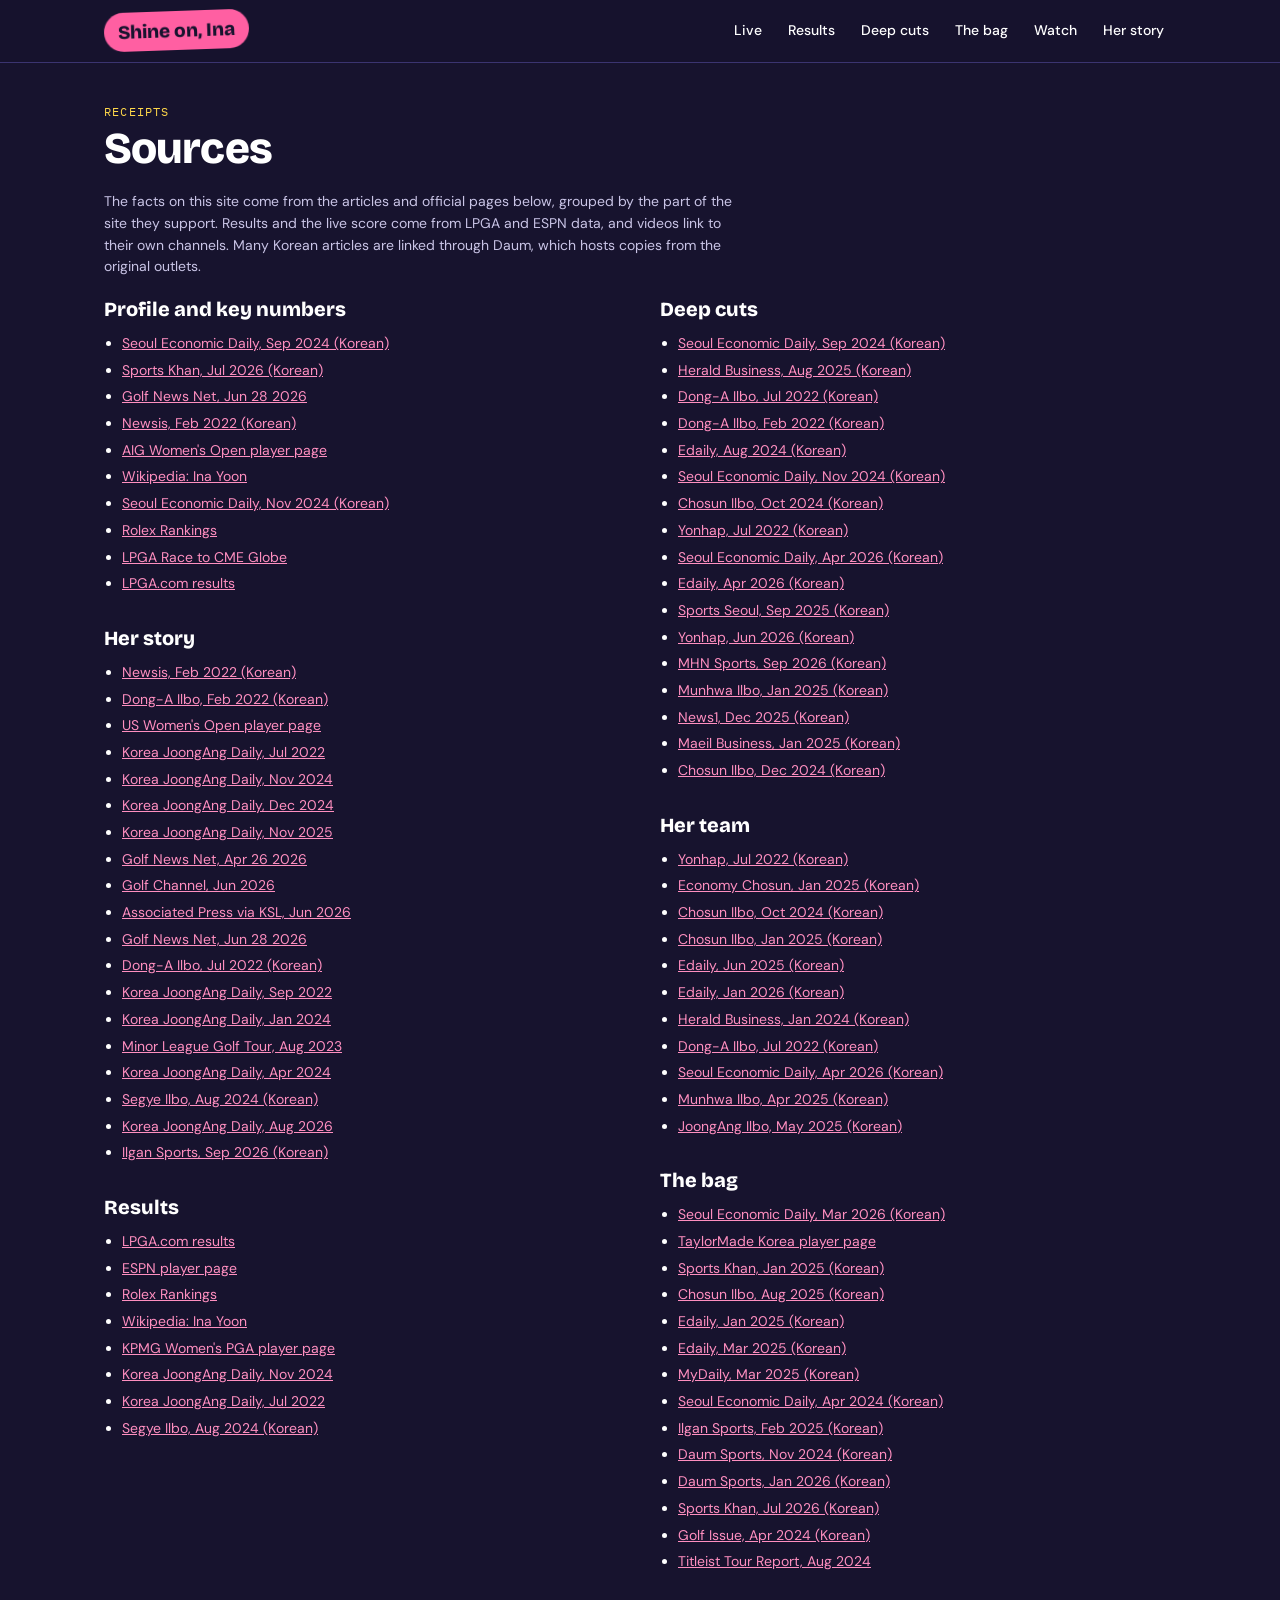
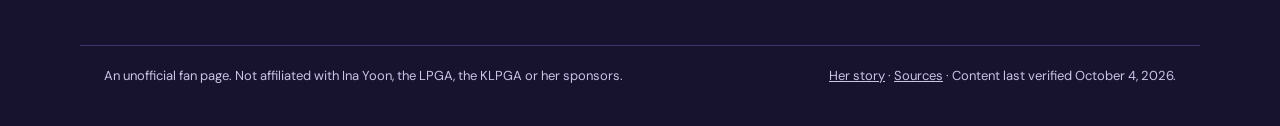
==== sources.html @ 084b64d8 "Add files via upload Site v2" ====
<!doctype html>
<html lang="en">
<head>
<meta charset="utf-8">
<meta name="viewport" content="width=device-width, initial-scale=1">
<title>Sources: Ina Yoon Fan Page</title>
<meta name="description" content="Where the facts on the Ina Yoon fan page come from.">
<link rel="preconnect" href="https://fonts.googleapis.com">
<link rel="preconnect" href="https://fonts.gstatic.com" crossorigin>
<link rel="stylesheet" href="https://fonts.googleapis.com/css2?family=Bricolage+Grotesque:opsz,wght@12..96,600;12..96,800&family=DM+Sans:wght@400;500;700&family=IBM+Plex+Mono:wght@400;500&display=swap">
<link rel="icon" href="assets/favicon.svg" type="image/svg+xml">
<link rel="stylesheet" href="assets/style.css">
</head>
<body>
<a class="skip" href="#main">Skip to content</a>

<header class="top">
  <div class="wrap top-in">
    <a class="brand" href="index.html" aria-label="Ina Yoon fan page, home">Shine on, Ina</a>
    <nav aria-label="Sections">
      <a href="index.html#live">Live</a>
      <a href="index.html#results">Results</a>
      <a href="index.html#deep-cuts">Deep cuts</a>
      <a href="index.html#bag">The bag</a>
      <a href="index.html#watch">Watch</a>
      <a href="story.html">Her story</a>
    </nav>
  </div>
</header>

<main id="main">
  <section class="wrap sec first">
    <div class="sec-head"><p class="label">Receipts</p><h1 class="page-title">Sources</h1></div>
    <p class="asof">The facts on this site come from the articles and official pages below, grouped by the part of the site they support. Results and the live score come from LPGA and ESPN data, and videos link to their own channels. Many Korean articles are linked through Daum, which hosts copies from the original outlets.</p>
    <div class="sgroups" id="source-groups"></div>
  </section>
</main>

<footer class="wrap foot">
  <p>An unofficial fan page. Not affiliated with Ina Yoon, the LPGA, the KLPGA or her sponsors.</p>
  <p><a href="story.html">Her story</a> &middot; <a href="sources.html">Sources</a> &middot; <span id="verified"></span></p>
</footer>

<script src="data/content.js"></script>
<script src="assets/app.js"></script>
</body>
</html>
---- assets/style.css ----
:root {
  --ink: #17132E;
  --panel: #221D45;
  --panel-2: #2C2658;
  --line: #3B3470;
  --text: #FFFFFF;
  --muted: #C9C4E6;
  --pink: #FF5FA2;
  --pink-soft: #FF8FC0;
  --yellow: #FFD84A;
  --display: "Bricolage Grotesque", "Arial Narrow", sans-serif;
  --body: "DM Sans", "Segoe UI", sans-serif;
  --mono: "IBM Plex Mono", "Consolas", monospace;
  --r: 16px;
}
* { box-sizing: border-box; }
html { scroll-behavior: smooth; scroll-padding-top: 76px; }
body { margin: 0; background: var(--ink); color: var(--text); font-family: var(--body); font-size: 16px; line-height: 1.55; -webkit-font-smoothing: antialiased; }
a { color: var(--pink-soft); }
a:hover { color: #fff; }
:focus-visible { outline: 3px solid var(--yellow); outline-offset: 2px; border-radius: 4px; }
.wrap { max-width: 1120px; margin: 0 auto; padding-left: 24px; padding-right: 24px; }
.skip { position: absolute; left: -999px; top: 8px; background: var(--yellow); color: var(--ink); padding: 8px 14px; border-radius: 8px; z-index: 20; }
.skip:focus { left: 8px; }

/* Header */
.top { position: sticky; top: 0; z-index: 10; background: rgba(23, 19, 46, 0.94); border-bottom: 1px solid var(--line); backdrop-filter: blur(6px); }
.top-in { display: flex; flex-wrap: wrap; gap: 8px 16px; align-items: center; justify-content: space-between; padding-top: 10px; padding-bottom: 10px; }
.brand { font-family: var(--display); font-weight: 800; font-size: 19px; background: var(--pink); color: var(--ink); padding: 5px 14px; border-radius: 999px; transform: rotate(-2deg); text-decoration: none; }
.brand:hover { color: var(--ink); transform: rotate(0deg); }
.top nav { display: flex; flex-wrap: wrap; gap: 2px; }
.top nav a { color: var(--text); text-decoration: none; font-size: 14px; font-weight: 500; padding: 10px 12px; border-radius: 999px; }
.top nav a:hover { background: var(--panel-2); }

/* Intro: deliberately compact, information first */
.intro { display: grid; grid-template-columns: minmax(0, 1.15fr) minmax(0, 1fr); gap: 32px; padding-top: 40px; padding-bottom: 24px; align-items: start; }
.kicker, .label { font-family: var(--mono); font-size: 12px; letter-spacing: 0.1em; text-transform: uppercase; color: var(--yellow); margin: 0; }
h1 { font-family: var(--display); font-weight: 800; font-size: clamp(38px, 5vw, 54px); line-height: 1; letter-spacing: -0.02em; margin: 8px 0 0; }
h1 span { color: var(--pink); }
.quote { font-size: 19px; line-height: 1.5; margin: 16px 0 0; color: var(--text); max-width: 34em; }
.facts { display: grid; grid-template-columns: repeat(2, minmax(0, 1fr)); gap: 12px 24px; margin: 24px 0 0; padding-top: 16px; border-top: 1px solid var(--line); }
.facts dt { font-family: var(--mono); font-size: 11px; letter-spacing: 0.1em; text-transform: uppercase; color: var(--muted); }
.facts dd { margin: 2px 0 0; font-size: 15px; font-weight: 500; }

/* Live card */
.live { background: var(--pink); color: var(--ink); border-radius: var(--r); padding: 24px; }
.live .badge { display: inline-flex; align-items: center; gap: 8px; background: var(--ink); color: var(--yellow); font-family: var(--mono); font-size: 12px; letter-spacing: 0.08em; text-transform: uppercase; padding: 5px 12px; border-radius: 999px; }
.live .dot { width: 8px; height: 8px; border-radius: 50%; background: var(--yellow); }
.live .dot.on { animation: pulse 1.6s infinite; }
@keyframes pulse { 50% { opacity: 0.25; } }
@media (prefers-reduced-motion: reduce) { .live .dot.on { animation: none; } html { scroll-behavior: auto; } }
.live h2 { font-family: var(--display); font-weight: 800; font-size: 28px; line-height: 1.1; margin: 12px 0 2px; letter-spacing: -0.01em; }
.live .where { font-size: 14px; font-weight: 500; margin: 0; }
.live .nums { display: grid; grid-template-columns: repeat(3, minmax(0, 1fr)); gap: 8px; margin-top: 16px; }
.live .num { background: var(--ink); color: var(--text); border-radius: 12px; padding: 12px 8px; text-align: center; }
.live .num b { display: block; font-family: var(--display); font-weight: 800; font-size: 34px; line-height: 1.05; font-variant-numeric: tabular-nums; }
.live .num.hi b { color: var(--yellow); }
.live .num.sm b { font-size: 24px; line-height: 1.5; white-space: nowrap; }
.live .num span { display: block; font-family: var(--mono); font-size: 10.5px; line-height: 1.4; letter-spacing: 0.06em; text-transform: uppercase; color: var(--muted); }
.live .rounds { font-family: var(--mono); font-size: 14px; margin: 14px 0 0; }
.live .meta { font-size: 13px; margin: 12px 0 0; display: flex; flex-wrap: wrap; gap: 4px 16px; justify-content: space-between; }
.live a { color: var(--ink); font-weight: 700; }

/* Stats */
.stats { display: grid; grid-template-columns: repeat(4, minmax(0, 1fr)); gap: 12px; padding-top: 8px; }
.stat { background: var(--panel); border: 1px solid var(--line); border-radius: var(--r); padding: 18px 20px; }
.stat b { display: block; font-family: var(--display); font-weight: 800; font-size: 40px; line-height: 1; font-variant-numeric: tabular-nums; }
.stat.yellow b { color: var(--yellow); }
.stat.pink b { color: var(--pink-soft); }
.stat .k { font-size: 14px; margin-top: 6px; }
.stat .n { font-size: 12px; color: var(--muted); }

/* Sections */
.sec { padding-top: 72px; }
.sec-head { margin-bottom: 20px; }
h2 { font-family: var(--display); font-weight: 800; font-size: clamp(28px, 4vw, 38px); line-height: 1.05; letter-spacing: -0.02em; margin: 6px 0 0; }
h3.sub { font-family: var(--display); font-weight: 800; font-size: 24px; margin: 40px 0 16px; }
.asof { color: var(--muted); font-size: 14px; margin: 0 0 16px; max-width: 46em; }
.via { font-size: 12.5px; margin: 10px 0 0; opacity: 0.8; }
.via a { color: inherit; }
.src a { display: inline-block; min-width: 22px; text-align: center; margin-right: 4px; padding: 1px 5px; border: 1px solid currentColor; border-radius: 6px; font-family: var(--mono); font-size: 11px; text-decoration: none; opacity: 0.85; }
.src a:hover { opacity: 1; }

/* Story */
.story { display: grid; grid-template-columns: minmax(0, 1fr) minmax(0, 1fr); gap: 40px; align-items: start; }
.bio p { margin: 0 0 6px; font-size: 16.5px; }
.bio .src { margin: 0 0 18px; }
.timeline { list-style: none; margin: 0; padding: 0; border-left: 2px solid var(--line); }
.timeline li { position: relative; padding: 0 0 18px 22px; }
.timeline li::before { content: ""; position: absolute; left: -7px; top: 6px; width: 12px; height: 12px; border-radius: 50%; background: var(--pink); border: 2px solid var(--ink); }
.timeline .y { font-family: var(--mono); font-size: 12px; letter-spacing: 0.08em; text-transform: uppercase; color: var(--yellow); }
.timeline p { margin: 2px 0 0; font-size: 15px; }
.timeline .src { margin-top: 4px; }

/* Results */
.tabs { display: flex; flex-wrap: wrap; gap: 8px; margin-bottom: 16px; }
.tabs button { font: inherit; font-weight: 700; font-size: 14px; color: var(--text); background: var(--panel); border: 1px solid var(--line); border-radius: 999px; padding: 10px 18px; min-height: 44px; cursor: pointer; }
.tabs button:hover { background: var(--panel-2); }
.tabs button[aria-selected="true"] { background: var(--yellow); color: var(--ink); border-color: var(--yellow); }
.panel { background: var(--panel); border: 1px solid var(--line); border-radius: var(--r); padding: 8px 20px 16px; }
.scroll { overflow-x: auto; }
table { width: 100%; border-collapse: collapse; font-size: 15px; min-width: 640px; }
th { text-align: left; font-family: var(--mono); font-weight: 500; font-size: 11px; letter-spacing: 0.1em; text-transform: uppercase; color: var(--muted); padding: 12px 10px; border-bottom: 2px solid var(--line); }
td { padding: 11px 10px; border-bottom: 1px solid var(--line); vertical-align: baseline; }
tr:last-child td { border-bottom: 0; }
td.num, th.num { text-align: right; font-variant-numeric: tabular-nums; }
td.fin { font-family: var(--display); font-weight: 800; font-size: 19px; white-space: nowrap; }
td.fin.hi { color: var(--yellow); }
td.fin.cut { color: var(--muted); font-size: 15px; font-family: var(--mono); font-weight: 500; }
td.fin.now { color: var(--pink-soft); font-size: 14px; font-family: var(--mono); font-weight: 500; }
td.rd { font-family: var(--mono); font-size: 14px; color: var(--muted); white-space: nowrap; }
td.date { color: var(--muted); white-space: nowrap; font-size: 14px; }
.maj { font-family: var(--mono); font-size: 10px; letter-spacing: 0.1em; color: var(--ink); background: var(--pink); border-radius: 4px; padding: 2px 6px; margin-left: 6px; vertical-align: 2px; }
.panel .note { font-size: 13px; color: var(--muted); margin: 12px 0 0; }
.wins { display: grid; grid-template-columns: repeat(2, minmax(0, 1fr)); gap: 12px; margin: 12px 0; }
.win { background: var(--panel-2); border-radius: 12px; padding: 16px; }
.win h4 { font-family: var(--display); font-weight: 800; font-size: 20px; margin: 4px 0; }
.win .d { font-family: var(--mono); font-size: 12px; color: var(--yellow); letter-spacing: 0.08em; text-transform: uppercase; }
.win p { margin: 0; font-size: 14px; color: var(--muted); }

/* Deep cuts */
.cuts { columns: 3 280px; column-gap: 14px; }
.cut { break-inside: avoid; margin: 0 0 14px; background: var(--panel); border: 1px solid var(--line); border-radius: var(--r); padding: 20px; }
.cut .tag { font-family: var(--mono); font-size: 11px; letter-spacing: 0.1em; text-transform: uppercase; color: var(--yellow); }
.cut h3 { font-family: var(--display); font-weight: 800; font-size: 22px; line-height: 1.12; margin: 6px 0 8px; }
.cut p { margin: 0; font-size: 15px; }
.cut.yellow { background: var(--yellow); border-color: var(--yellow); color: var(--ink); }
.cut.pink { background: var(--pink); border-color: var(--pink); color: var(--ink); }
.cut.white { background: #fff; border-color: #fff; color: var(--ink); }
.cut.yellow .tag, .cut.pink .tag, .cut.white .tag, .cut.yellow .src, .cut.pink .src, .cut.white .src { color: var(--ink); }
.cut.yellow a, .cut.pink a, .cut.white a { color: var(--ink); }
.team { display: grid; grid-template-columns: repeat(3, minmax(0, 1fr)); gap: 12px; }
.mate { border-top: 2px solid var(--pink); padding-top: 12px; }
.mate .role { font-family: var(--mono); font-size: 11px; letter-spacing: 0.1em; text-transform: uppercase; color: var(--muted); }
.mate h4 { font-family: var(--display); font-weight: 800; font-size: 19px; margin: 2px 0 4px; }
.mate p { margin: 0; font-size: 14px; color: var(--muted); }

/* Bag */
.bag { display: grid; grid-template-columns: minmax(0, 1fr) minmax(0, 1fr); gap: 24px; align-items: start; }
.bag-list { background: var(--panel); border: 1px solid var(--line); border-radius: var(--r); padding: 4px 20px; }
.club { display: grid; grid-template-columns: 110px minmax(0, 1fr); gap: 12px; padding: 14px 0; border-bottom: 1px solid var(--line); }
.club:last-child { border-bottom: 0; }
.club .slot { font-family: var(--mono); font-size: 11px; letter-spacing: 0.1em; text-transform: uppercase; color: var(--muted); padding-top: 4px; }
.club .item { font-weight: 700; font-size: 16px; }
.club.unknown .item { color: var(--muted); font-weight: 500; font-style: italic; }
.club .cn { font-size: 13px; color: var(--muted); margin: 2px 0 0; }
.club .src { margin-top: 4px; }
.bag-story article { margin-bottom: 22px; }
.bag-story h3 { font-family: var(--display); font-weight: 800; font-size: 20px; margin: 0 0 6px; }
.bag-story p { margin: 0; font-size: 15px; }
.bag-extra { display: grid; grid-template-columns: minmax(0, 1fr) minmax(0, 1fr); gap: 24px; margin-top: 24px; align-items: start; }
.dist { background: var(--panel); border: 1px solid var(--line); border-radius: var(--r); padding: 16px 20px; }
.dist h3 { font-family: var(--display); font-weight: 800; font-size: 18px; margin: 0 0 8px; }
.dist .row { display: flex; justify-content: space-between; gap: 12px; padding: 7px 0; border-bottom: 1px solid var(--line); font-size: 14px; }
.dist .row:last-of-type { border-bottom: 0; }
.dist .row span:first-child { font-family: var(--mono); font-size: 12px; color: var(--muted); letter-spacing: 0.06em; text-transform: uppercase; }
details { background: var(--panel); border: 1px solid var(--line); border-radius: var(--r); padding: 14px 20px; }
summary { cursor: pointer; font-weight: 700; min-height: 28px; }
details ul { margin: 12px 0 0; padding-left: 18px; font-size: 14px; color: var(--muted); }

/* Videos */
.videos { display: grid; grid-template-columns: repeat(3, minmax(0, 1fr)); gap: 16px; }
.vid .frame { position: relative; aspect-ratio: 16 / 9; border-radius: 12px; overflow: hidden; background: var(--panel-2); }
.vid button { all: unset; cursor: pointer; display: block; width: 100%; height: 100%; position: relative; }
.vid button:focus-visible { outline: 3px solid var(--yellow); outline-offset: -3px; }
.vid img { width: 100%; height: 100%; object-fit: cover; display: block; }
.vid .play { position: absolute; left: 12px; bottom: 12px; background: var(--pink); color: var(--ink); font-weight: 700; font-size: 13px; padding: 6px 12px; border-radius: 999px; display: inline-flex; align-items: center; gap: 6px; }
.vid iframe { position: absolute; inset: 0; width: 100%; height: 100%; border: 0; }
.vid h4 { font-size: 15px; font-weight: 700; margin: 10px 0 2px; }
.vid p { margin: 0; font-size: 13px; color: var(--muted); }
.vid p a { font-size: 12px; }
.links { display: grid; grid-template-columns: repeat(3, minmax(0, 1fr)); gap: 12px; }
.link { display: block; background: var(--panel); border: 1px solid var(--line); border-radius: var(--r); padding: 16px 18px; text-decoration: none; color: var(--text); }
.link:hover { border-color: var(--pink); color: var(--text); }
.link b { display: block; font-size: 15px; }
.link span { font-size: 13px; color: var(--muted); }

/* Sources and footer */
.sources { columns: 2 320px; column-gap: 32px; padding-left: 24px; font-size: 13px; color: var(--muted); margin: 0; }
.sources li { margin-bottom: 6px; break-inside: avoid; }
.foot { margin-top: 72px; padding-top: 20px; padding-bottom: 40px; border-top: 1px solid var(--line); font-size: 13px; color: var(--muted); display: flex; flex-wrap: wrap; gap: 8px 24px; justify-content: space-between; }
.foot p { margin: 0; }

@media (max-width: 860px) {
  .intro, .story, .bag, .bag-extra { grid-template-columns: minmax(0, 1fr); }
  .stats { grid-template-columns: repeat(2, minmax(0, 1fr)); }
  .videos, .links, .team { grid-template-columns: repeat(2, minmax(0, 1fr)); }
  .sec { padding-top: 56px; }
}
@media (max-width: 560px) {
  .wrap { padding-left: 16px; padding-right: 16px; }
  .videos, .links, .team, .wins { grid-template-columns: minmax(0, 1fr); }
  .top nav a { padding: 10px 9px; font-size: 13px; }
  .top { position: static; }
  .stat b { font-size: 32px; }
  .live .num b { font-size: 28px; }
  .club { grid-template-columns: 84px minmax(0, 1fr); }
}

/* v2: photo slot, story and sources pages */
.intro-text { display: grid; grid-template-columns: auto minmax(0, 1fr); gap: 20px 24px; align-items: start; }
.intro-text .facts { grid-column: 1 / -1; margin-top: 4px; }
.photo { margin: 0; width: 168px; }
figure[hidden], .photo[hidden] { display: none; }
.photo img { display: block; width: 100%; aspect-ratio: 1 / 1; object-fit: cover; border-radius: var(--r); box-shadow: 8px 8px 0 var(--pink); }
.photo.tall { width: 100%; max-width: 240px; float: right; margin: 4px 0 20px 28px; }
.photo.tall img { aspect-ratio: auto; box-shadow: 8px 8px 0 var(--yellow); }
.photo figcaption { font-size: 11px; color: var(--muted); margin-top: 14px; }
.more { margin: 14px 0 0; font-size: 15px; font-weight: 700; }
.sec.first { padding-top: 40px; }
h1.page-title { font-size: clamp(30px, 4.5vw, 44px); margin-top: 6px; }
.top nav a[aria-current="page"] { background: var(--panel-2); }
.vid .vdate { display: block; font-family: var(--mono); font-size: 11px; letter-spacing: 0.08em; text-transform: uppercase; color: var(--yellow); margin-top: 10px; }
.vid h4 { margin-top: 2px; }
.sgroups { columns: 2 320px; column-gap: 40px; }
.sgroup { break-inside: avoid; margin-bottom: 28px; }
.sgroup h3 { font-family: var(--display); font-weight: 800; font-size: 20px; margin: 0 0 8px; }
.sgroup ul { margin: 0; padding-left: 18px; font-size: 14px; }
.sgroup li { margin-bottom: 5px; }
.foot a { color: var(--muted); }
@media (max-width: 560px) {
  .photo { width: 104px; }
  .photo img { box-shadow: 5px 5px 0 var(--pink); }
  .intro-text { gap: 16px; }
  .photo.tall { max-width: 150px; margin-left: 16px; }
}
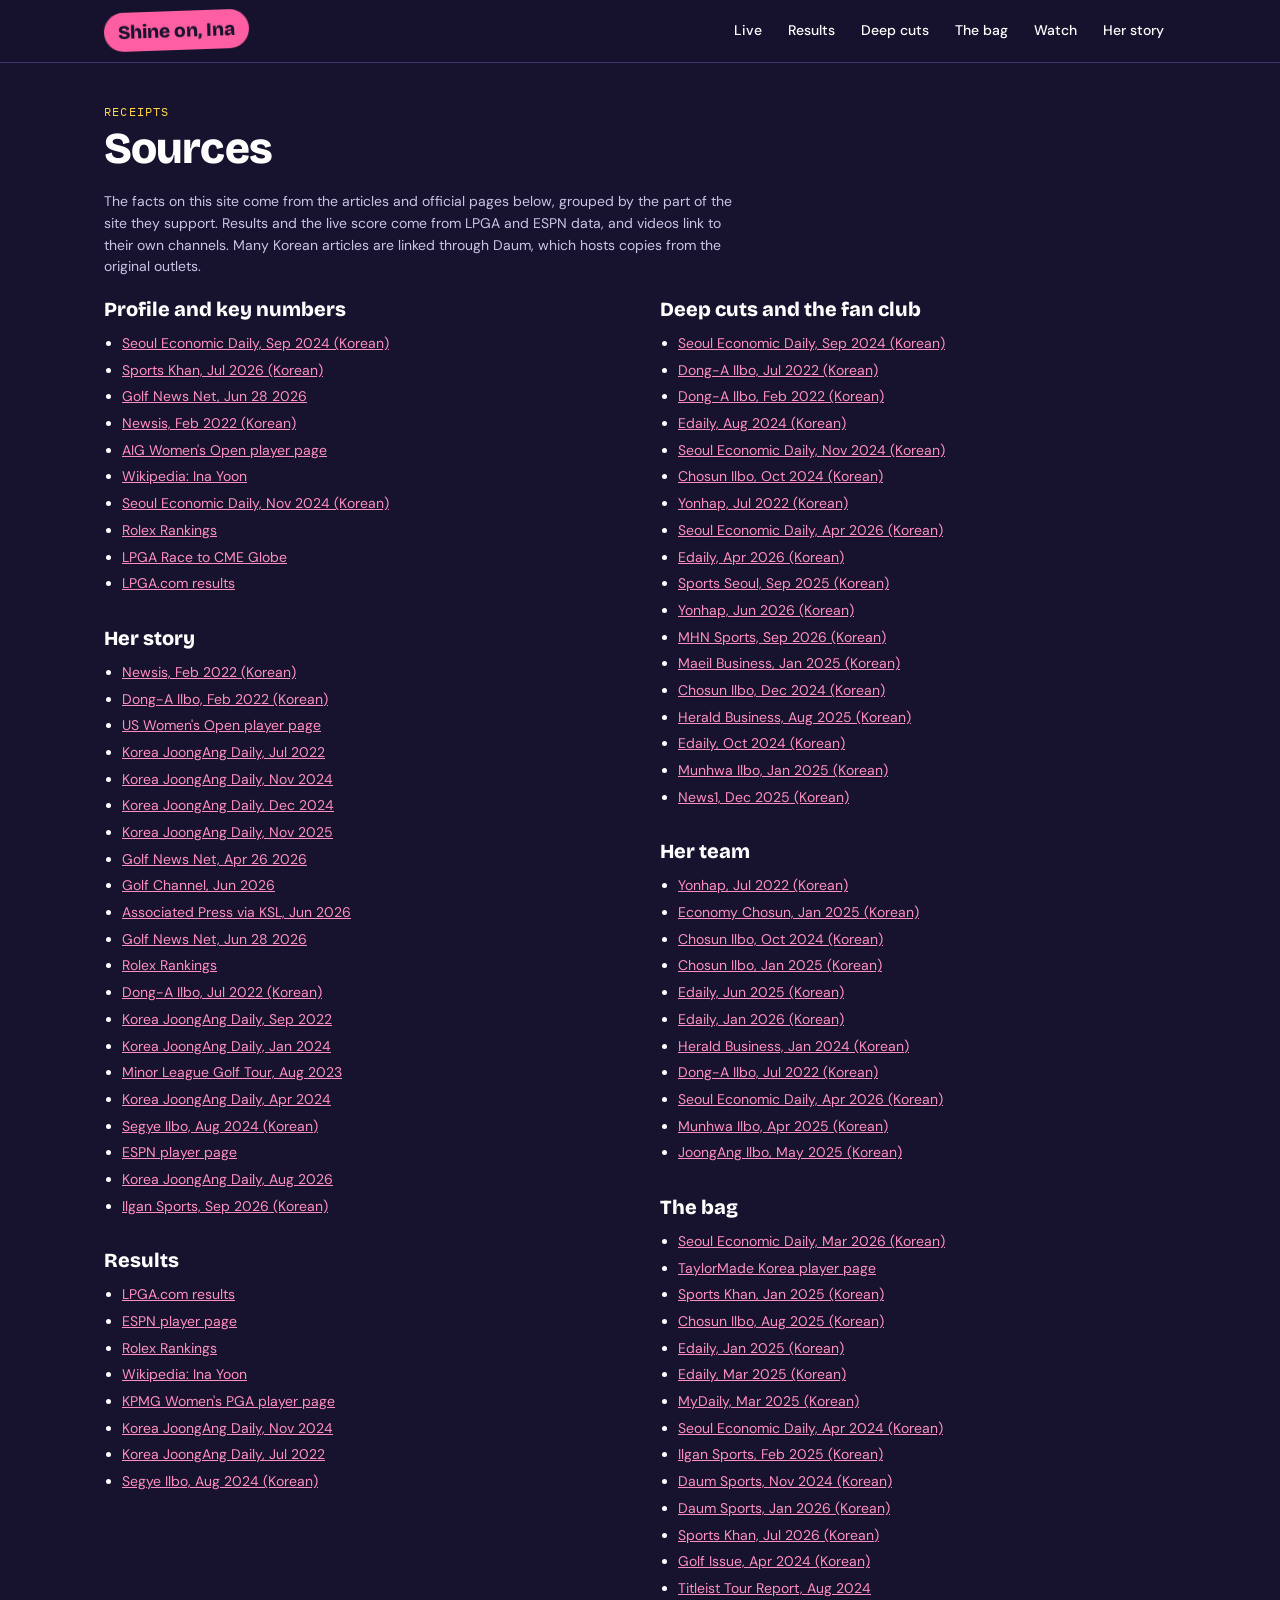
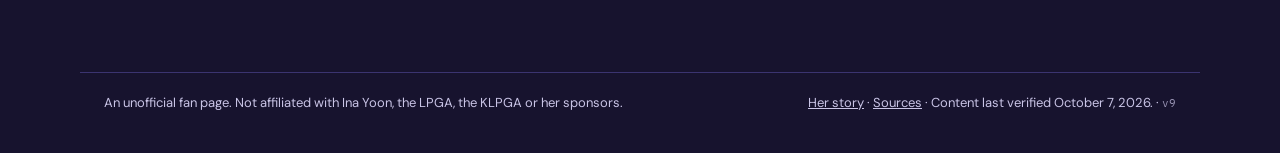
==== commit 5227e55c: "Add files via upload" ====
--- a/sources.html
+++ b/sources.html
@@ -38,7 +38,7 @@
 
 <footer class="wrap foot">
   <p>An unofficial fan page. Not affiliated with Ina Yoon, the LPGA, the KLPGA or her sponsors.</p>
-  <p><a href="story.html">Her story</a> &middot; <a href="sources.html">Sources</a> &middot; <span id="verified"></span></p>
+  <p><a href="story.html">Her story</a> &middot; <a href="sources.html">Sources</a> &middot; <span id="verified"></span> &middot; <span id="ver"></span></p>
 </footer>
 
 <script src="data/content.js"></script>
--- a/assets/style.css
+++ b/assets/style.css
@@ -53,9 +53,11 @@
 .live .where { font-size: 14px; font-weight: 500; margin: 0; }
 .live .nums { display: grid; grid-template-columns: repeat(3, minmax(0, 1fr)); gap: 8px; margin-top: 16px; }
 .live .num { background: var(--ink); color: var(--text); border-radius: 12px; padding: 12px 8px; text-align: center; }
-.live .num b { display: block; font-family: var(--display); font-weight: 800; font-size: 34px; line-height: 1.05; font-variant-numeric: tabular-nums; }
+.live .num { container-type: inline-size; min-width: 0; overflow: hidden; }
+.live .num b { display: block; font-family: var(--display); font-weight: 800; font-size: 28px; font-size: min(34px, 34cqw); line-height: 1.05; font-variant-numeric: tabular-nums; white-space: nowrap; }
 .live .num.hi b { color: var(--yellow); }
-.live .num.sm b { font-size: 24px; line-height: 1.5; white-space: nowrap; }
+/* The tee time is the longest value a tile holds ("10:55 PM"), so it scales with the tile width */
+.live .num.sm b { font-size: 15px; font-size: min(24px, 19cqw); line-height: 1.5; }
 .live .num span { display: block; font-family: var(--mono); font-size: 10.5px; line-height: 1.4; letter-spacing: 0.06em; text-transform: uppercase; color: var(--muted); }
 .live .rounds { font-family: var(--mono); font-size: 14px; margin: 14px 0 0; }
 .live .meta { font-size: 13px; margin: 12px 0 0; display: flex; flex-wrap: wrap; gap: 4px 16px; justify-content: space-between; }
@@ -193,7 +195,6 @@
   .top nav a { padding: 10px 9px; font-size: 13px; }
   .top { position: static; }
   .stat b { font-size: 32px; }
-  .live .num b { font-size: 28px; }
   .club { grid-template-columns: 84px minmax(0, 1fr); }
 }
 
@@ -224,3 +225,45 @@
   .intro-text { gap: 16px; }
   .photo.tall { max-width: 150px; margin-left: 16px; }
 }
+
+/* v3: fan club shout-out */
+.fan { display: grid; grid-template-columns: minmax(0, 1.4fr) minmax(0, 1fr); gap: 28px; align-items: center; margin-top: 14px; padding: 28px; border: 2px solid var(--pink); border-radius: var(--r); background: var(--panel); }
+.fan .tag { font-family: var(--mono); font-size: 11px; letter-spacing: 0.1em; text-transform: uppercase; color: var(--pink-soft); }
+.fan h3 { font-family: var(--display); font-weight: 800; font-size: 26px; line-height: 1.1; margin: 6px 0 10px; }
+.fan p { margin: 0 0 10px; font-size: 15.5px; }
+.fan-tiles { display: grid; gap: 10px; }
+.fan-tile { background: var(--panel-2); border-radius: 12px; padding: 14px 16px; }
+.fan-tile b { display: block; font-family: var(--display); font-weight: 800; font-size: 28px; line-height: 1.05; color: var(--yellow); }
+.fan-tile .k { display: block; font-size: 14px; margin-top: 4px; }
+.fan-tile .n { display: block; font-size: 12px; color: var(--muted); }
+@media (max-width: 860px) { .fan { grid-template-columns: minmax(0, 1fr); padding: 20px; } }
+
+/* v5: keep the menu on one line on phones */
+@media (max-width: 560px) {
+  .top-in { flex-wrap: wrap; }
+  .top nav { flex: 1 1 100%; flex-wrap: nowrap; justify-content: space-between; gap: 0; overflow-x: auto; scrollbar-width: none; }
+  .top nav::-webkit-scrollbar { display: none; }
+  .top nav a { white-space: nowrap; padding: 10px 6px; font-size: 13px; }
+}
+@media (max-width: 380px) { .top nav a { font-size: 12px; padding: 10px 5px; } }
+
+/* v6: cheer button */
+.cheer { display: flex; flex-wrap: wrap; align-items: center; gap: 12px 20px; margin: 0 0 16px; padding: 14px 18px; background: var(--panel); border: 1px solid var(--line); border-radius: var(--r); }
+.cheer[hidden] { display: none; }
+.cheer-btn { position: relative; font: inherit; font-family: var(--display); font-weight: 800; font-size: 17px; color: var(--ink); background: var(--pink); border: 0; border-radius: 999px; padding: 12px 22px; min-height: 46px; cursor: pointer; display: inline-flex; align-items: center; gap: 10px; transition: transform 0.12s ease; }
+.cheer-btn:hover { background: var(--pink-soft); }
+.cheer-btn:active { transform: scale(0.95); }
+.cheer-btn:disabled { cursor: default; opacity: 0.85; }
+.cheer-btn .spark { width: 10px; height: 10px; border-radius: 50%; background: var(--yellow); box-shadow: 0 0 0 3px var(--ink); }
+.fx { position: fixed; inset: 0; pointer-events: none; z-index: 50; overflow: hidden; }
+.fx-p { position: absolute; border-radius: 50%; background: currentColor; opacity: 0; will-change: transform, opacity; }
+.fx-p.ring { background: transparent; border: 2px solid currentColor; }
+.cheer-text { flex: 1 1 220px; min-width: 0; }
+.cheer-count { margin: 0; font-weight: 700; font-size: 16px; font-variant-numeric: tabular-nums; }
+.cheer-note { margin: 2px 0 0; font-size: 13px; color: var(--muted); min-height: 1.3em; }
+
+/* v9: countdown and last-result line on the live card */
+.live .cd .num b { color: var(--yellow); }
+.live .cd-note { font-size: 12.5px; margin: 10px 0 0; }
+.live .last { font-size: 14px; font-weight: 500; margin: 12px 0 0; padding-top: 12px; border-top: 1px solid rgba(23, 19, 46, 0.25); }
+#ver { font-family: var(--mono); font-size: 11px; opacity: 0.75; }
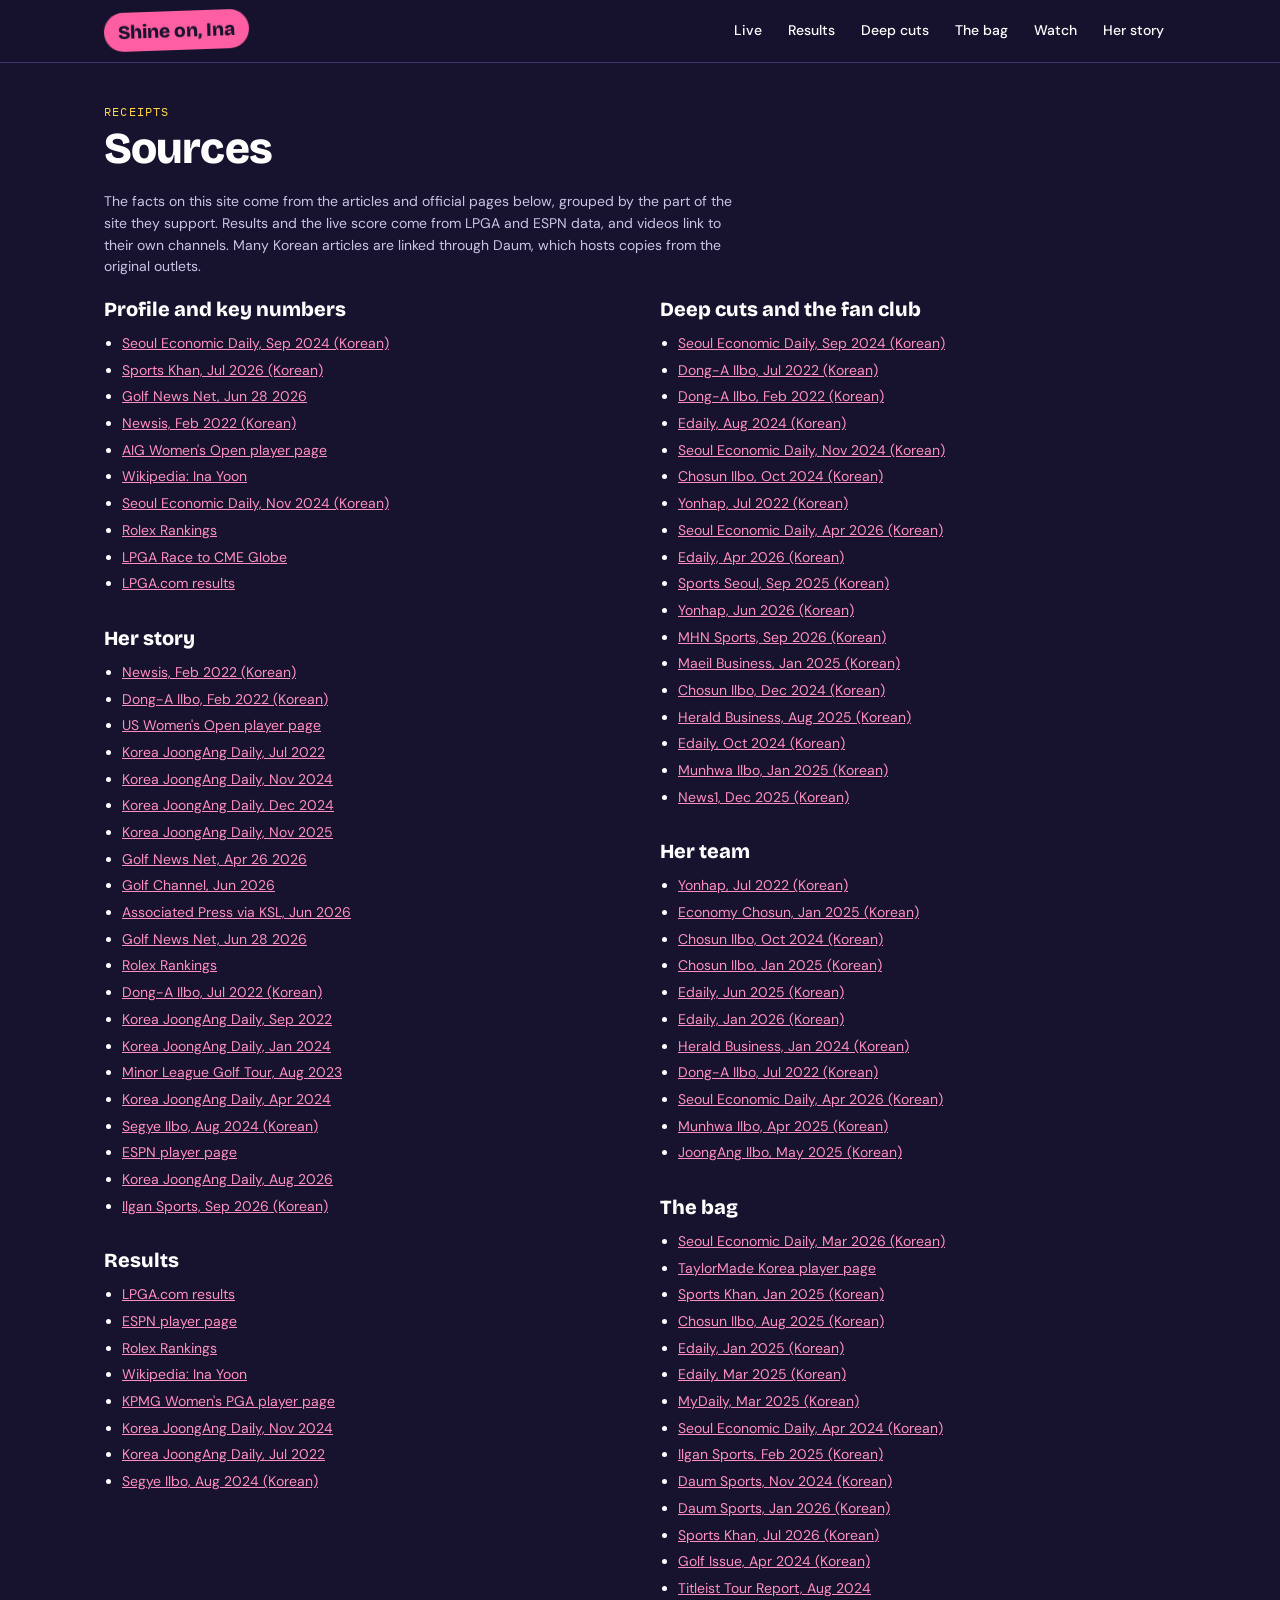
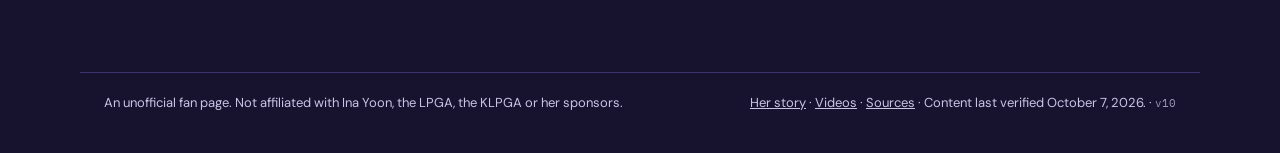
==== commit 0524ec8f: "Add files via upload" ====
--- a/sources.html
+++ b/sources.html
@@ -38,7 +38,7 @@
 
 <footer class="wrap foot">
   <p>An unofficial fan page. Not affiliated with Ina Yoon, the LPGA, the KLPGA or her sponsors.</p>
-  <p><a href="story.html">Her story</a> &middot; <a href="sources.html">Sources</a> &middot; <span id="verified"></span> &middot; <span id="ver"></span></p>
+  <p><a href="story.html">Her story</a> &middot; <a href="videos.html">Videos</a> &middot; <a href="sources.html">Sources</a> &middot; <span id="verified"></span> &middot; <span id="ver"></span></p>
 </footer>
 
 <script src="data/content.js"></script>
--- a/assets/style.css
+++ b/assets/style.css
@@ -267,3 +267,12 @@
 .live .cd-note { font-size: 12.5px; margin: 10px 0 0; }
 .live .last { font-size: 14px; font-weight: 500; margin: 12px 0 0; padding-top: 12px; border-top: 1px solid rgba(23, 19, 46, 0.25); }
 #ver { font-family: var(--mono); font-size: 11px; opacity: 0.75; }
+
+/* v10: favorites row and the all-videos page */
+.videos.four { grid-template-columns: repeat(4, minmax(0, 1fr)); }
+h3.sub.tight { margin-top: 8px; }
+h2.year { font-family: var(--mono); font-weight: 500; font-size: 14px; letter-spacing: 0.12em; color: var(--yellow); margin: 36px 0 14px; padding-bottom: 8px; border-bottom: 1px solid var(--line); }
+h2.year:first-child { margin-top: 8px; }
+#fav-block[hidden] { display: none; }
+@media (max-width: 860px) { .videos.four { grid-template-columns: repeat(2, minmax(0, 1fr)); } }
+@media (max-width: 560px) { .videos.four { grid-template-columns: minmax(0, 1fr); } }
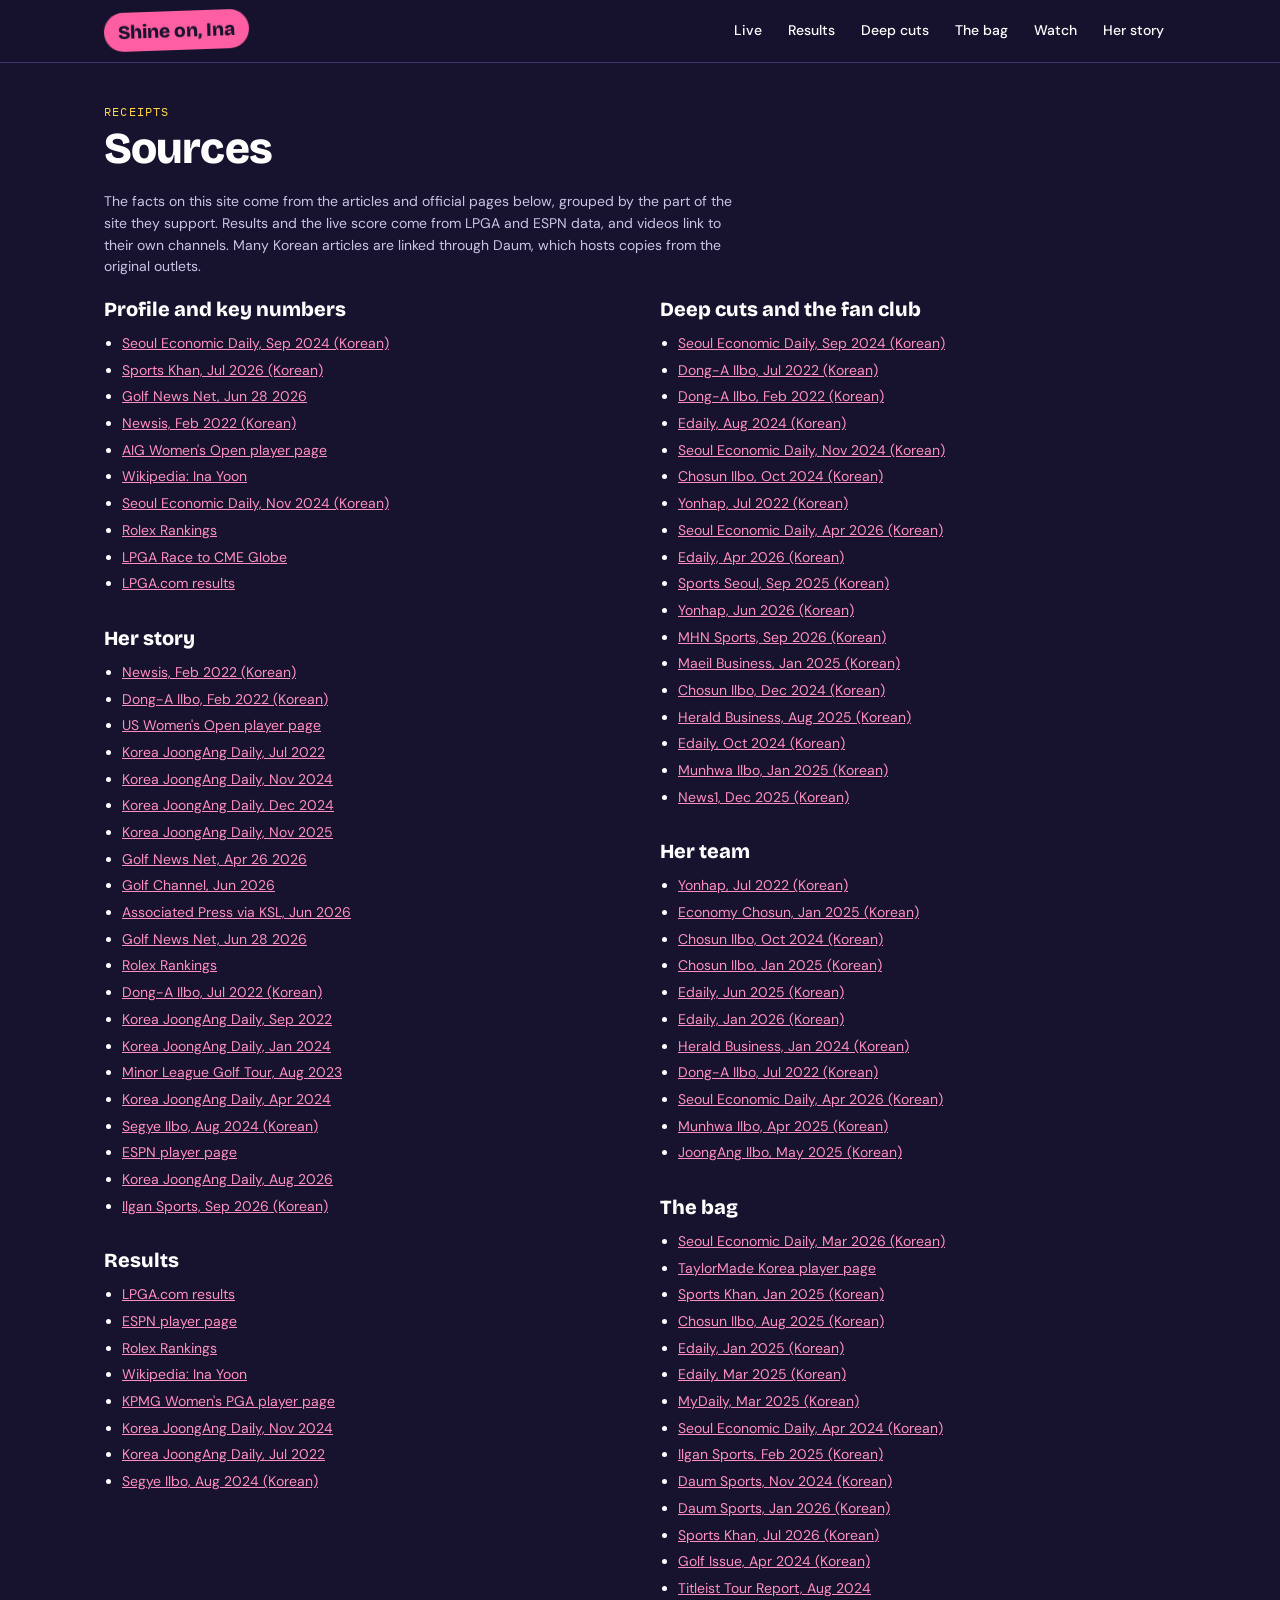
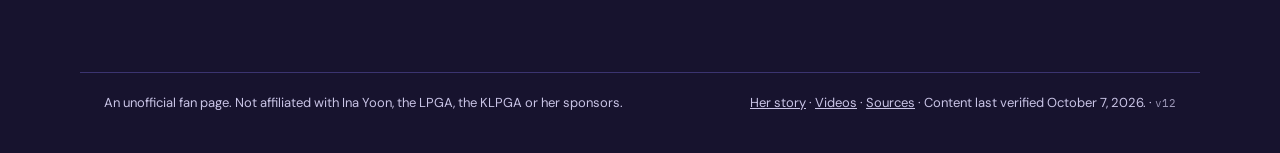
==== commit 33a2ae14: "Add files via upload" ====
--- a/sources.html
+++ b/sources.html
@@ -5,6 +5,20 @@
 <meta name="viewport" content="width=device-width, initial-scale=1">
 <title>Sources: Ina Yoon Fan Page</title>
 <meta name="description" content="Where the facts on the Ina Yoon fan page come from.">
+<link rel="canonical" href="https://yoonshine.com/sources">
+<meta property="og:type" content="website">
+<meta property="og:site_name" content="Shine on, Ina">
+<meta property="og:title" content="Sources: Ina Yoon Fan Page">
+<meta property="og:description" content="Where the facts on the Ina Yoon fan page come from.">
+<meta property="og:url" content="https://yoonshine.com/sources">
+<meta property="og:image" content="https://yoonshine.com/assets/og-card.png">
+<meta property="og:image:width" content="1200">
+<meta property="og:image:height" content="630">
+<meta property="og:image:alt" content="Shine on, Ina: an unofficial fan page for LPGA golfer Ina Yoon">
+<meta name="twitter:card" content="summary_large_image">
+<meta name="twitter:title" content="Sources: Ina Yoon Fan Page">
+<meta name="twitter:description" content="Where the facts on the Ina Yoon fan page come from.">
+<meta name="twitter:image" content="https://yoonshine.com/assets/og-card.png">
 <link rel="preconnect" href="https://fonts.googleapis.com">
 <link rel="preconnect" href="https://fonts.gstatic.com" crossorigin>
 <link rel="stylesheet" href="https://fonts.googleapis.com/css2?family=Bricolage+Grotesque:opsz,wght@12..96,600;12..96,800&family=DM+Sans:wght@400;500;700&family=IBM+Plex+Mono:wght@400;500&display=swap">
--- a/assets/style.css
+++ b/assets/style.css
@@ -247,20 +247,47 @@
 }
 @media (max-width: 380px) { .top nav a { font-size: 12px; padding: 10px 5px; } }
 
-/* v6: cheer button */
-.cheer { display: flex; flex-wrap: wrap; align-items: center; gap: 12px 20px; margin: 0 0 16px; padding: 14px 18px; background: var(--panel); border: 1px solid var(--line); border-radius: var(--r); }
+/* v11: cheer bar (scoreboard, goal, headline) */
+.cheer { display: grid; grid-template-columns: auto minmax(0, 1fr); gap: 18px 32px; align-items: center; margin: 0 0 16px; padding: 18px 24px; background: var(--panel); border: 1px solid var(--line); border-radius: var(--r); }
 .cheer[hidden] { display: none; }
-.cheer-btn { position: relative; font: inherit; font-family: var(--display); font-weight: 800; font-size: 17px; color: var(--ink); background: var(--pink); border: 0; border-radius: 999px; padding: 12px 22px; min-height: 46px; cursor: pointer; display: inline-flex; align-items: center; gap: 10px; transition: transform 0.12s ease; }
-.cheer-btn:hover { background: var(--pink-soft); }
+.cheer-left { display: flex; align-items: center; gap: 22px; }
+.cheer-btn { position: relative; font: inherit; font-family: var(--display); font-weight: 800; font-size: 22px; color: var(--ink); background: var(--pink); border: 0; border-radius: 999px; padding: 14px 28px; min-height: 54px; cursor: pointer; display: inline-flex; align-items: center; gap: 10px; white-space: nowrap; box-shadow: 0 0 0 6px rgba(255, 95, 162, 0.18), 0 0 0 14px rgba(255, 95, 162, 0.07); transition: transform 0.12s ease, box-shadow 0.2s ease; }
+.cheer-btn:hover { background: var(--pink-soft); box-shadow: 0 0 0 7px rgba(255, 95, 162, 0.25), 0 0 0 16px rgba(255, 95, 162, 0.1); }
 .cheer-btn:active { transform: scale(0.95); }
-.cheer-btn:disabled { cursor: default; opacity: 0.85; }
-.cheer-btn .spark { width: 10px; height: 10px; border-radius: 50%; background: var(--yellow); box-shadow: 0 0 0 3px var(--ink); }
+.cheer-btn:disabled { cursor: default; }
+.cheer-btn.spent, .cheer-btn.spent:hover { background: #6E6A8A; color: #E4E1F2; box-shadow: none; cursor: not-allowed; transform: none; }
+.cheer-btn.spent .ball { opacity: 0.45; }
+@media (max-width: 380px) { .cheer-btn.spent { font-size: 17px; padding: 12px 14px; gap: 8px; } }
+.cheer-btn .ball { width: 16px; height: 16px; border-radius: 50%; background: #fff; box-shadow: inset -3px -3px 0 rgba(0, 0, 0, 0.12); flex: none; }
+.board-wrap { display: flex; flex-direction: column; gap: 6px; }
+.board { display: flex; gap: 4px; }
+.board b { position: relative; font-family: var(--display); font-weight: 800; font-size: 34px; line-height: 1; min-width: 30px; padding: 8px 6px; text-align: center; color: var(--yellow); background: var(--ink); border-radius: 6px; font-variant-numeric: tabular-nums; }
+.board b::after { content: ""; position: absolute; left: 0; right: 0; top: 50%; height: 1px; background: rgba(0, 0, 0, 0.55); }
+.board b.dim { color: rgba(255, 216, 74, 0.25); }
+.board.bump b:not(.dim) { animation: flip 0.35s ease; }
+@keyframes flip { 0% { transform: rotateX(0); } 50% { transform: rotateX(90deg); } 100% { transform: rotateX(0); } }
+.board-label { font-family: var(--mono); font-size: 11px; letter-spacing: 0.1em; text-transform: uppercase; color: var(--muted); }
+.cheer-goal { min-width: 0; }
+.cheer-head { margin: 0; font-family: var(--display); font-weight: 800; font-size: 20px; line-height: 1.2; }
+.cheer-sub { margin: 4px 0 10px; font-size: 13.5px; color: var(--muted); }
+.goal-bar { height: 14px; border-radius: 999px; background: var(--ink); overflow: hidden; position: relative; }
+.goal-bar i { position: absolute; inset: 0 auto 0 0; width: 0; border-radius: 999px; background: repeating-linear-gradient(-45deg, var(--pink) 0 10px, var(--pink-soft) 10px 20px); transition: width 0.6s ease; }
+.goal-bar.done i { background: repeating-linear-gradient(-45deg, var(--yellow) 0 10px, #ffe58a 10px 20px); }
+.cheer-foot { display: flex; flex-wrap: wrap; gap: 4px 16px; justify-content: space-between; margin-top: 8px; }
+.cheer-meta { margin: 0; font-size: 13px; color: var(--muted); font-variant-numeric: tabular-nums; }
+.cheer-note { margin: 0; font-size: 13px; font-weight: 700; color: var(--pink-soft); min-height: 1.3em; }
+@media (prefers-reduced-motion: reduce) { .board.bump b:not(.dim) { animation: none; } .goal-bar i { transition: none; } }
+@media (max-width: 860px) { .cheer { grid-template-columns: minmax(0, 1fr); } }
+@media (max-width: 420px) {
+  .cheer { padding: 16px; }
+  .cheer-left { gap: 14px; }
+  .cheer-btn { font-size: 19px; padding: 12px 20px; min-height: 50px; }
+  .board b { font-size: 28px; min-width: 24px; padding: 7px 4px; }
+  .cheer-head { font-size: 18px; }
+}
 .fx { position: fixed; inset: 0; pointer-events: none; z-index: 50; overflow: hidden; }
 .fx-p { position: absolute; border-radius: 50%; background: currentColor; opacity: 0; will-change: transform, opacity; }
 .fx-p.ring { background: transparent; border: 2px solid currentColor; }
-.cheer-text { flex: 1 1 220px; min-width: 0; }
-.cheer-count { margin: 0; font-weight: 700; font-size: 16px; font-variant-numeric: tabular-nums; }
-.cheer-note { margin: 2px 0 0; font-size: 13px; color: var(--muted); min-height: 1.3em; }
 
 /* v9: countdown and last-result line on the live card */
 .live .cd .num b { color: var(--yellow); }
